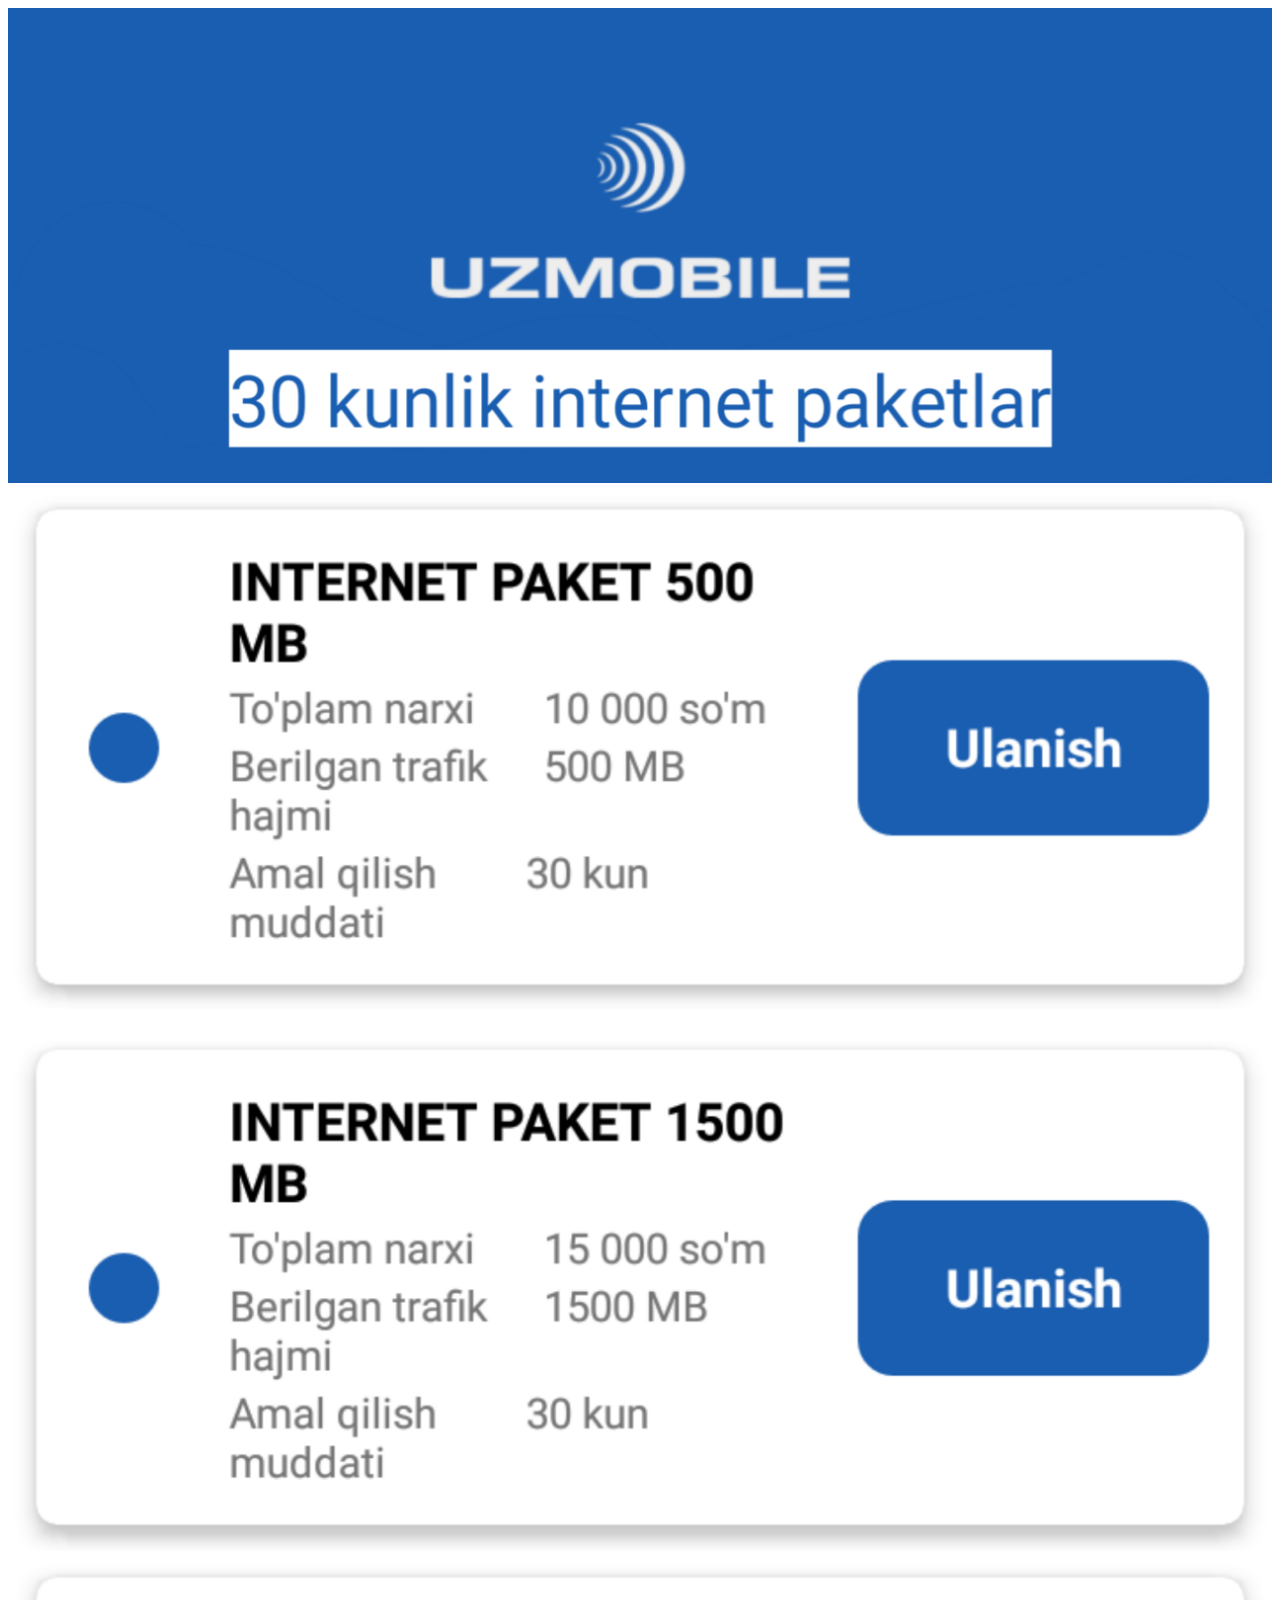
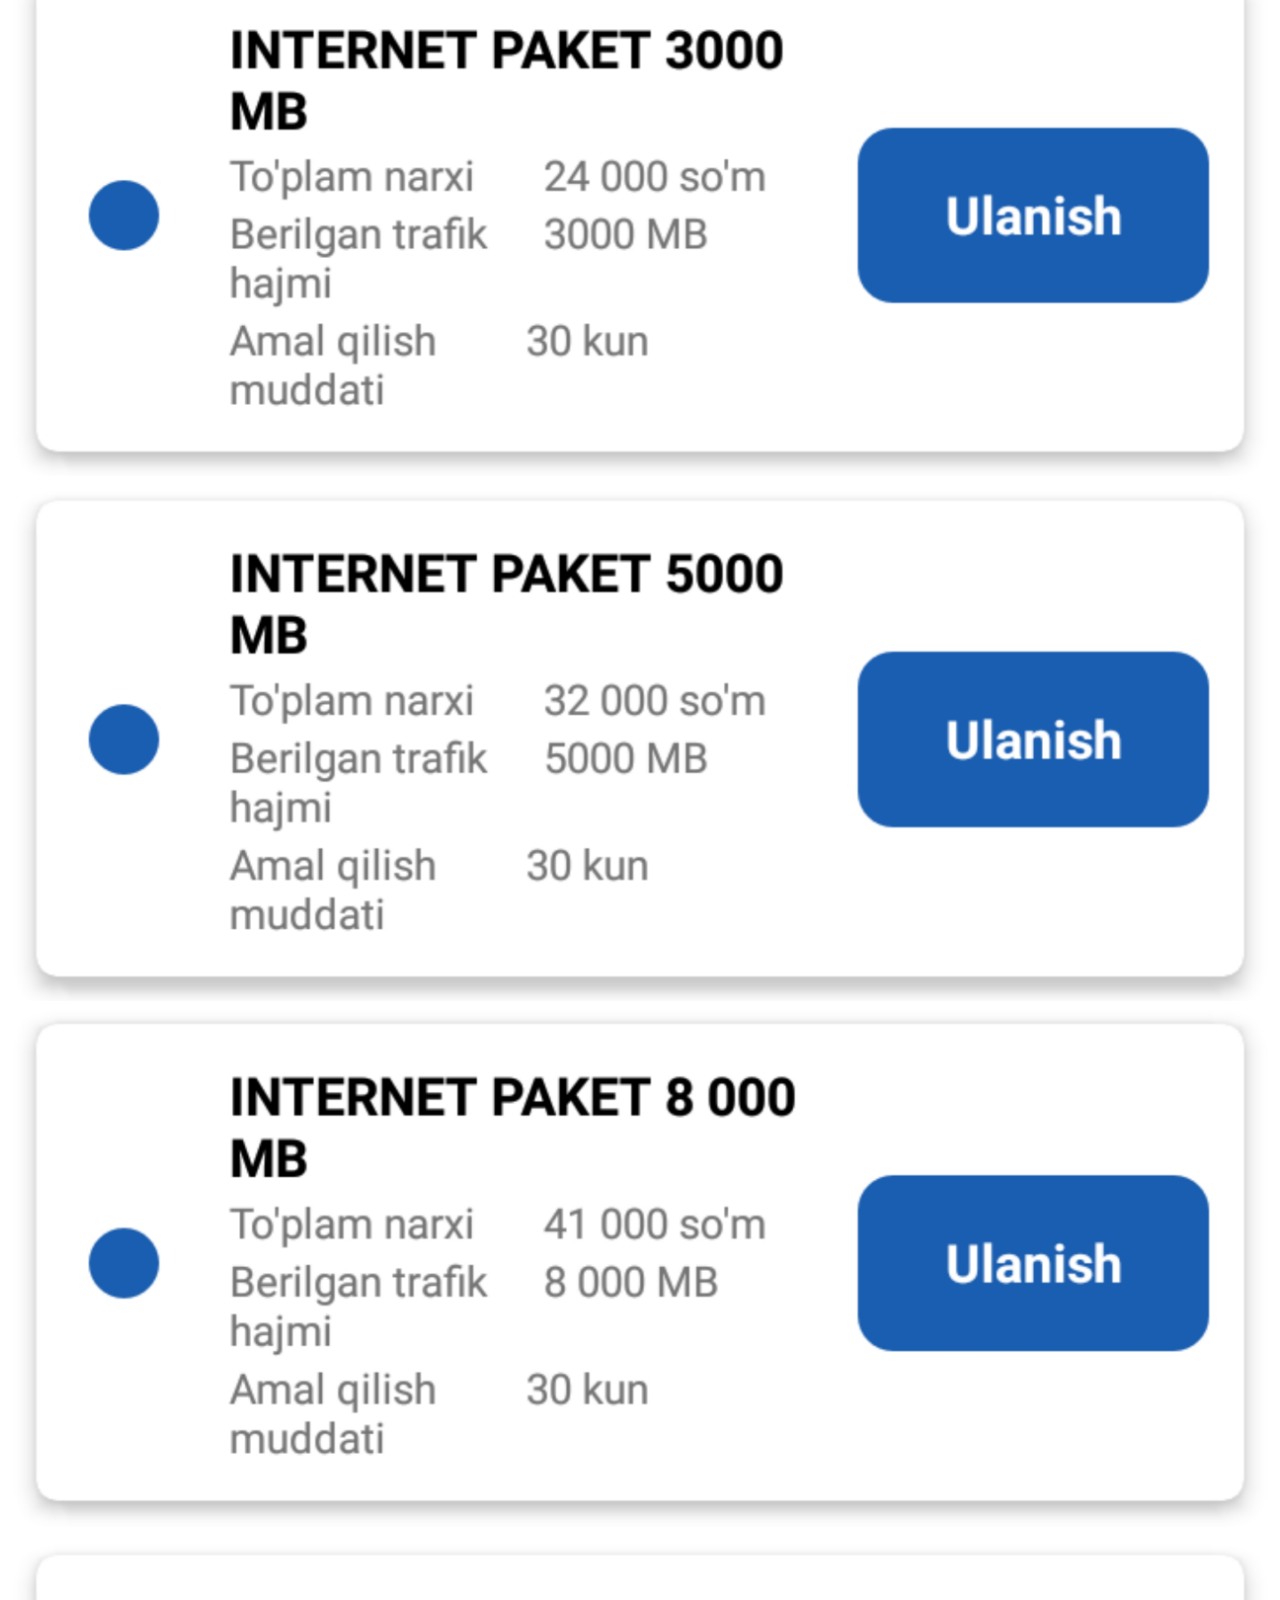
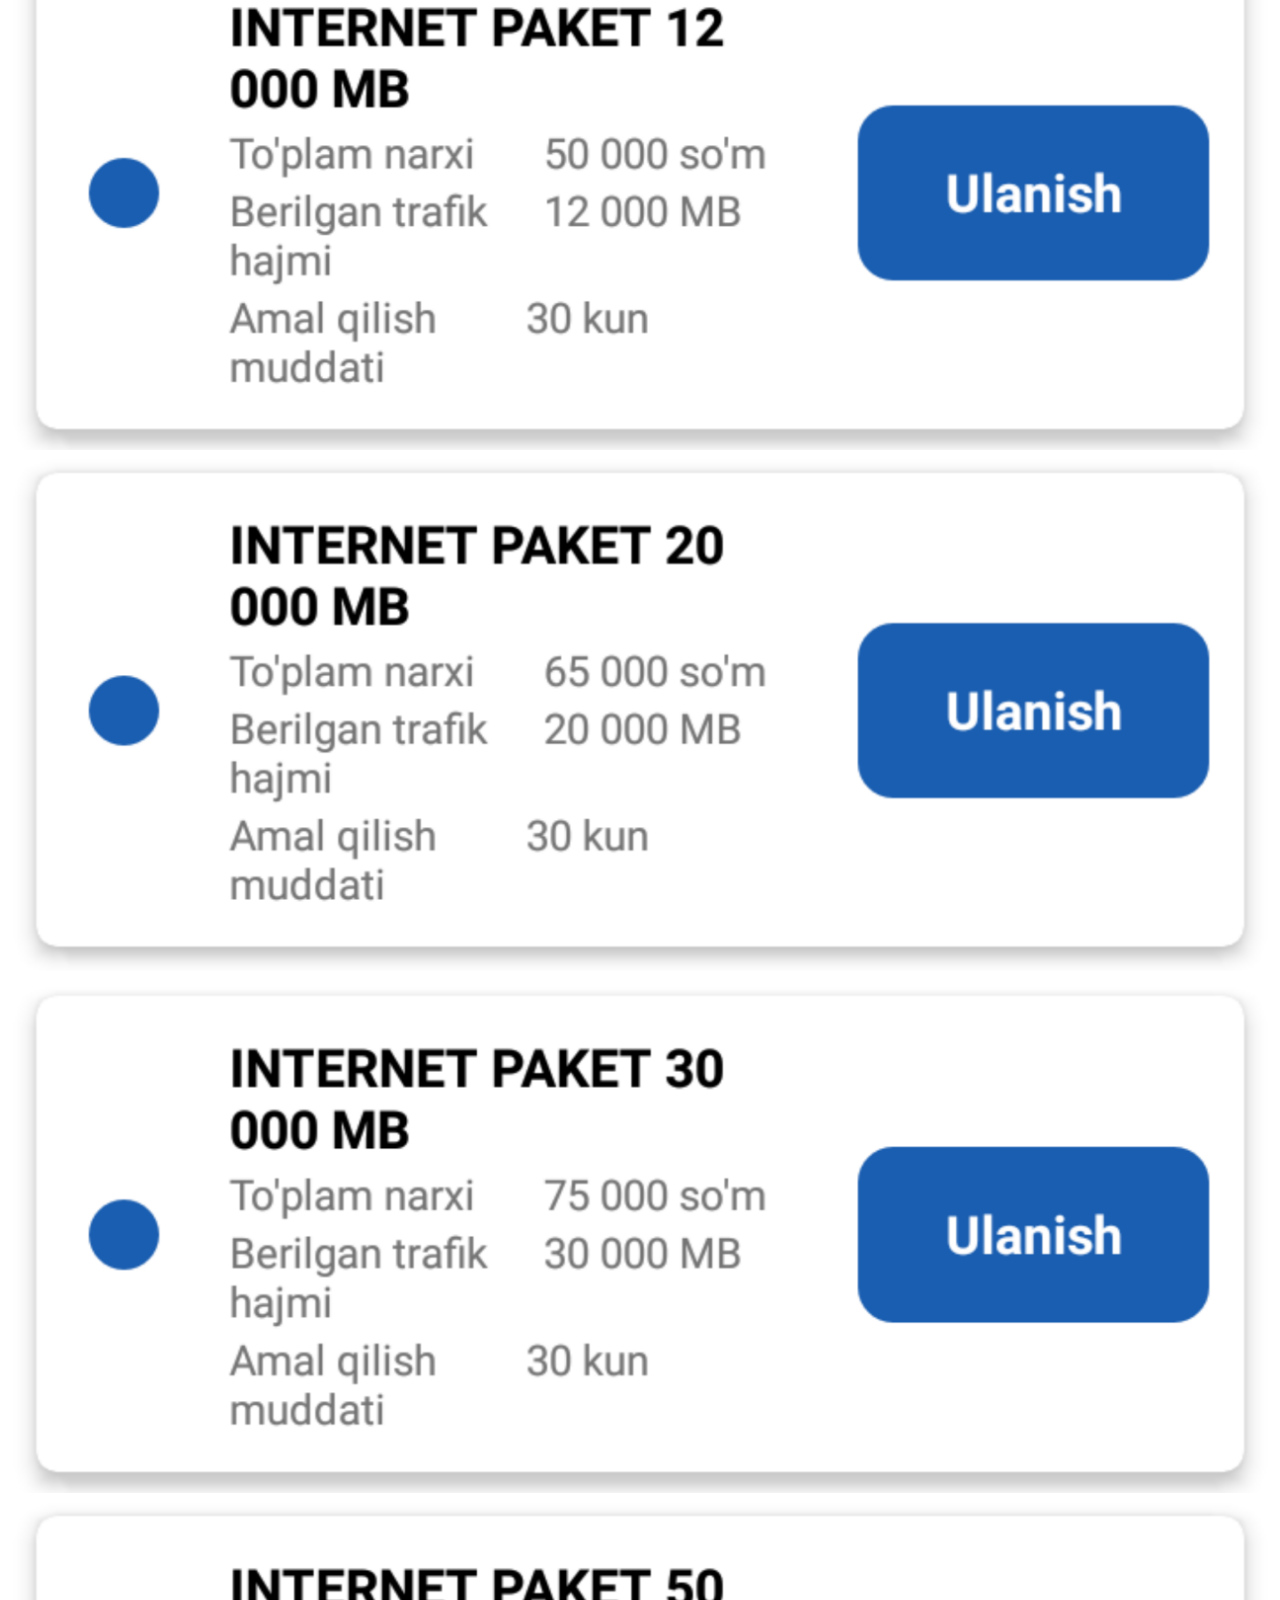
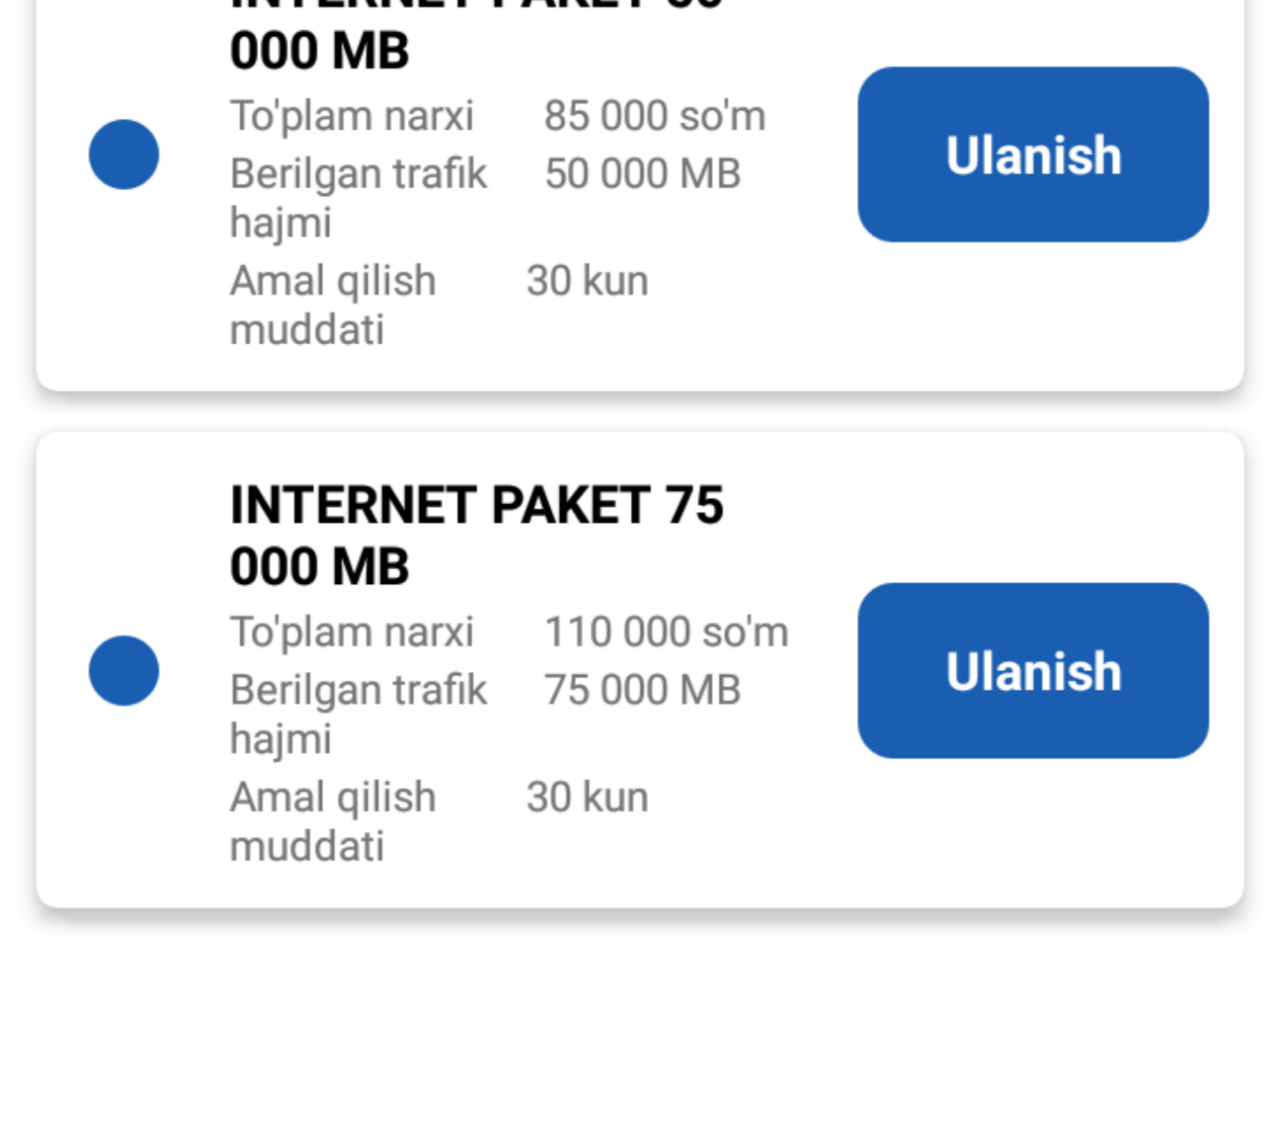
==== app/src/main/assets/www/mb.html @ ac529775 "Initial commit" ====
<html><head>
    <title> Sardor Zoir o'g'li </title>
</head><body style="background-image:url(qora.jpg);border-radius: 50%; -webkit-background-size: cover;
	-moz-background-size: cover;
	background-size: cover;
	padding-bottom: 12rem;"> 

<center> <font size="4" face="serif" color="00ff00"><img src="iconmb.png" style="border-radius:0px;" width="100%" border="0"><br>
        </font>
<a href="tel:*147*10072*63913%23" >

<img src="500.png" style="border-radius:0px;" width="100%" border="0"><br>
        <p>
</a><a href="tel:*147*10073*63913%23"><img src="1500.png" style="border-radius:0px;" width="100%" border="0">
   </a> 
<a href="tel:*147*10074*63913%23"><img src="3000.png" style="border-radius:0px;" width="100%" border="0">
   </a> 
<a href="tel:*147*10075*63913%23"><img src="5000.png" style="border-radius:0px;" width="100%" border="0">
   </a> 
<a href="tel:*147*10076*63913%23"><img src="8000.png" style="border-radius:0px;" width="100%" border="0">
   </a> 
<a href="tel:*147*10077*63913%23"><img src="12000.png" style="border-radius:0px;" width="100%" border="0">
   </a> 
<a href="tel:*147*10078*63913%23"><img src="20000.png" style="border-radius:0px;" width="100%" border="0">
   </a> 
<a href="tel:*147*10079*63913%23"><img src="30000.png" style="border-radius:0px;" width="100%" border="0">
   </a> 
<a href="tel:*147*10080*63913%23"><img src="50000.png" style="border-radius:0px;" width="100%" border="0">
   </a> 
<a href="tel:*147*10150*63913%23"><img src="75000.png" style="border-radius:0px;" width="100%" border="0">
   </a> 

    </center>
</html>
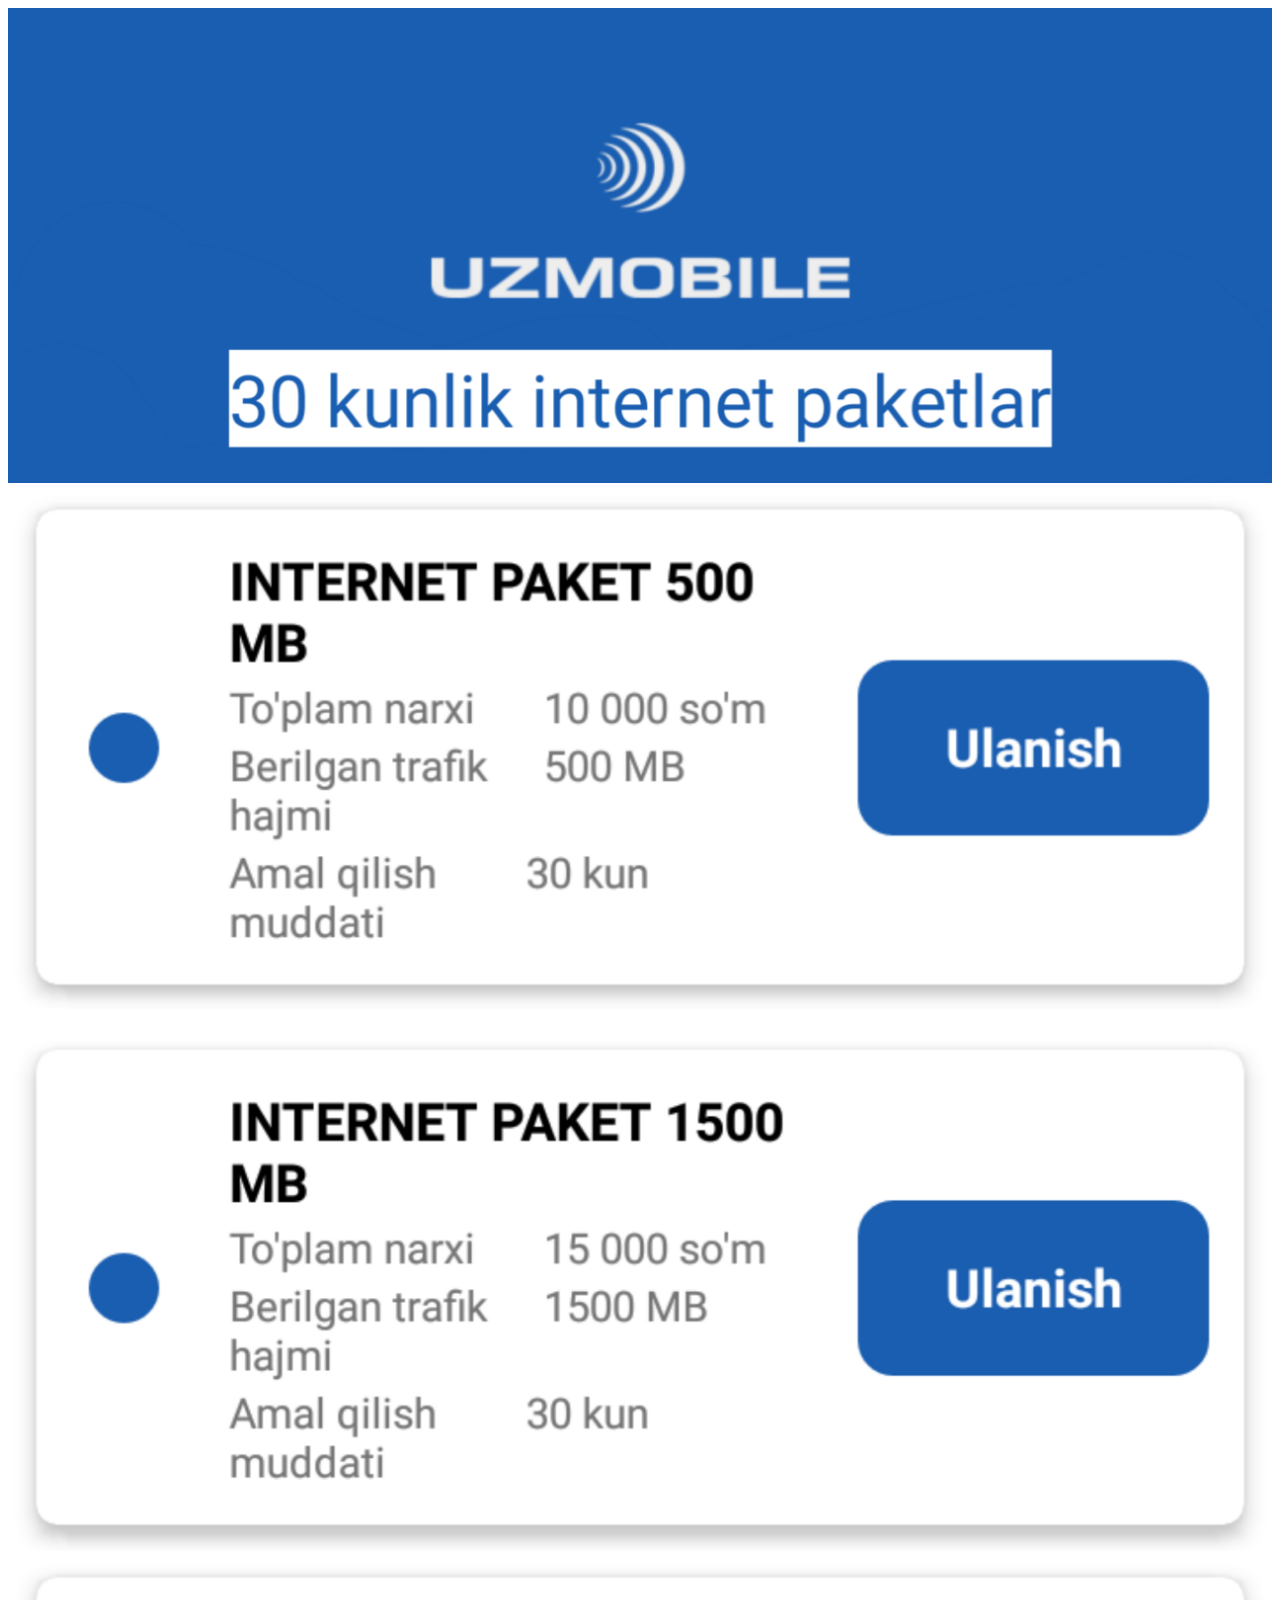
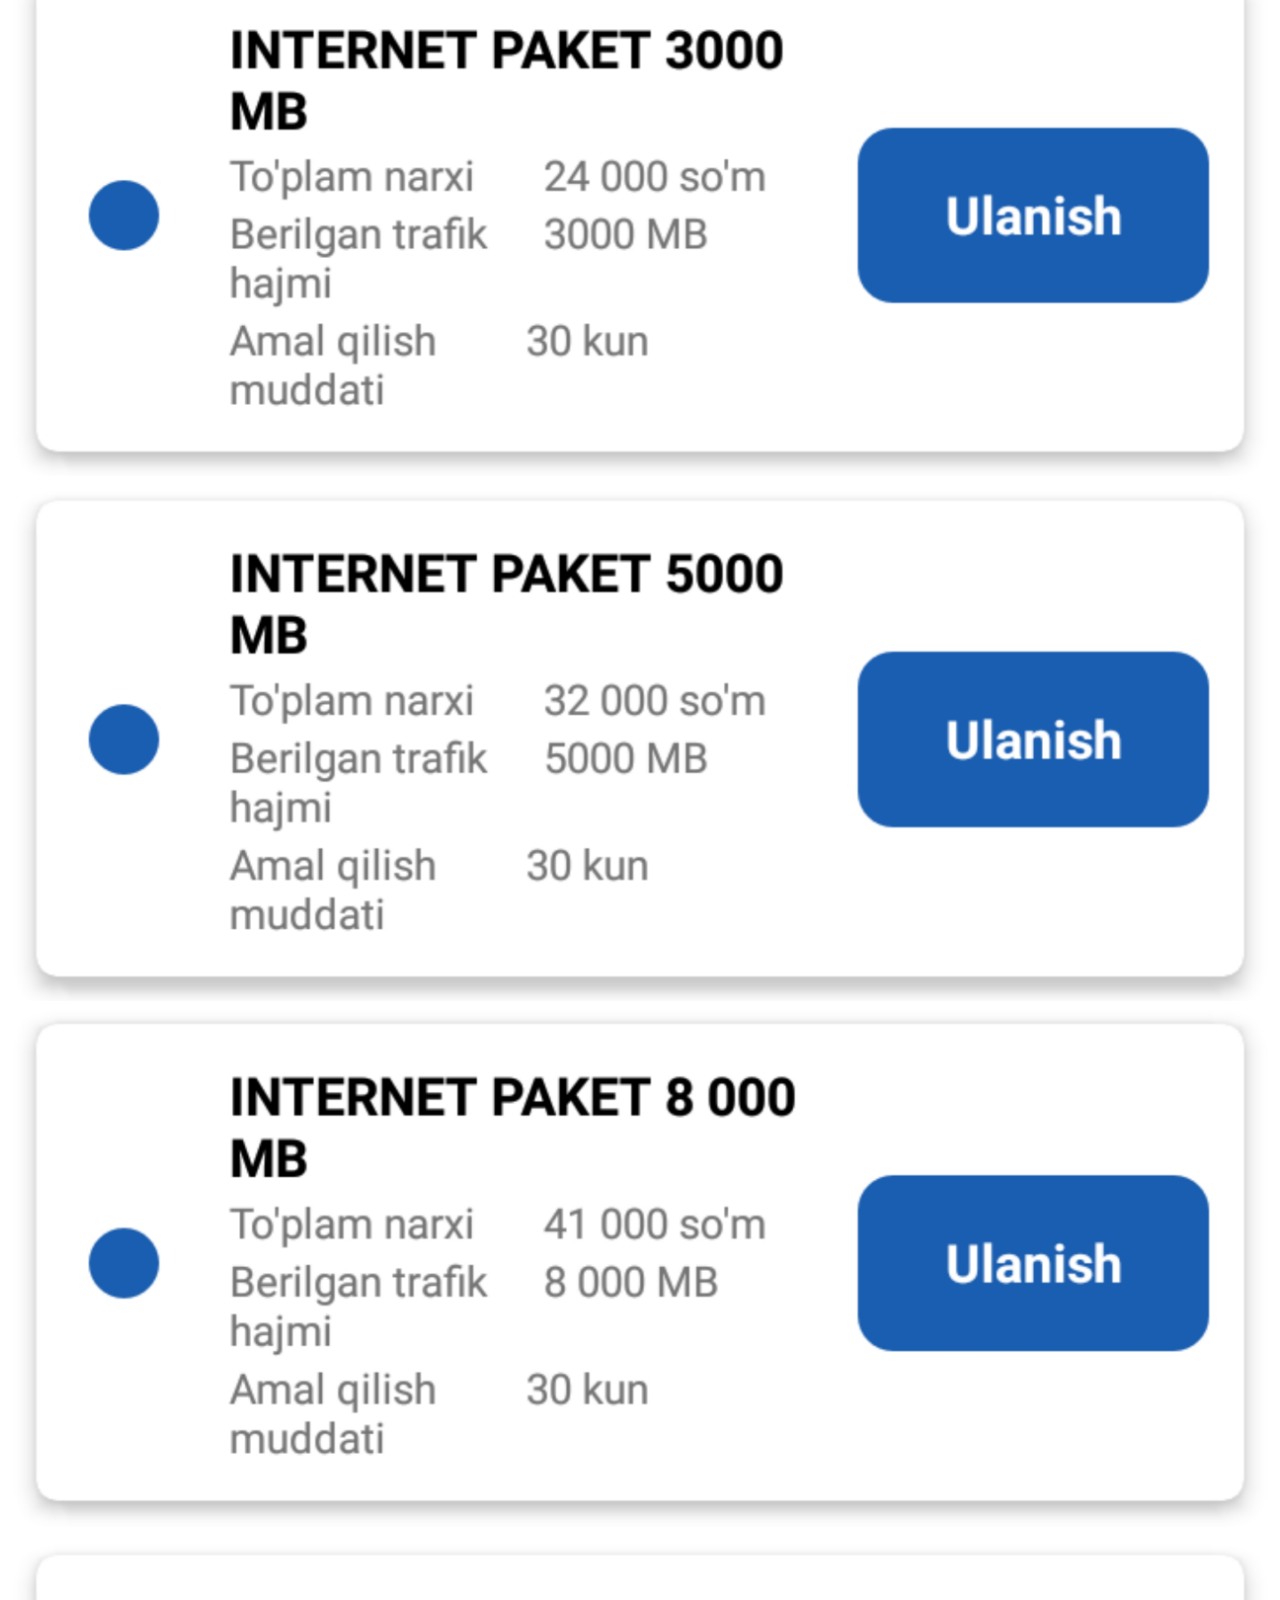
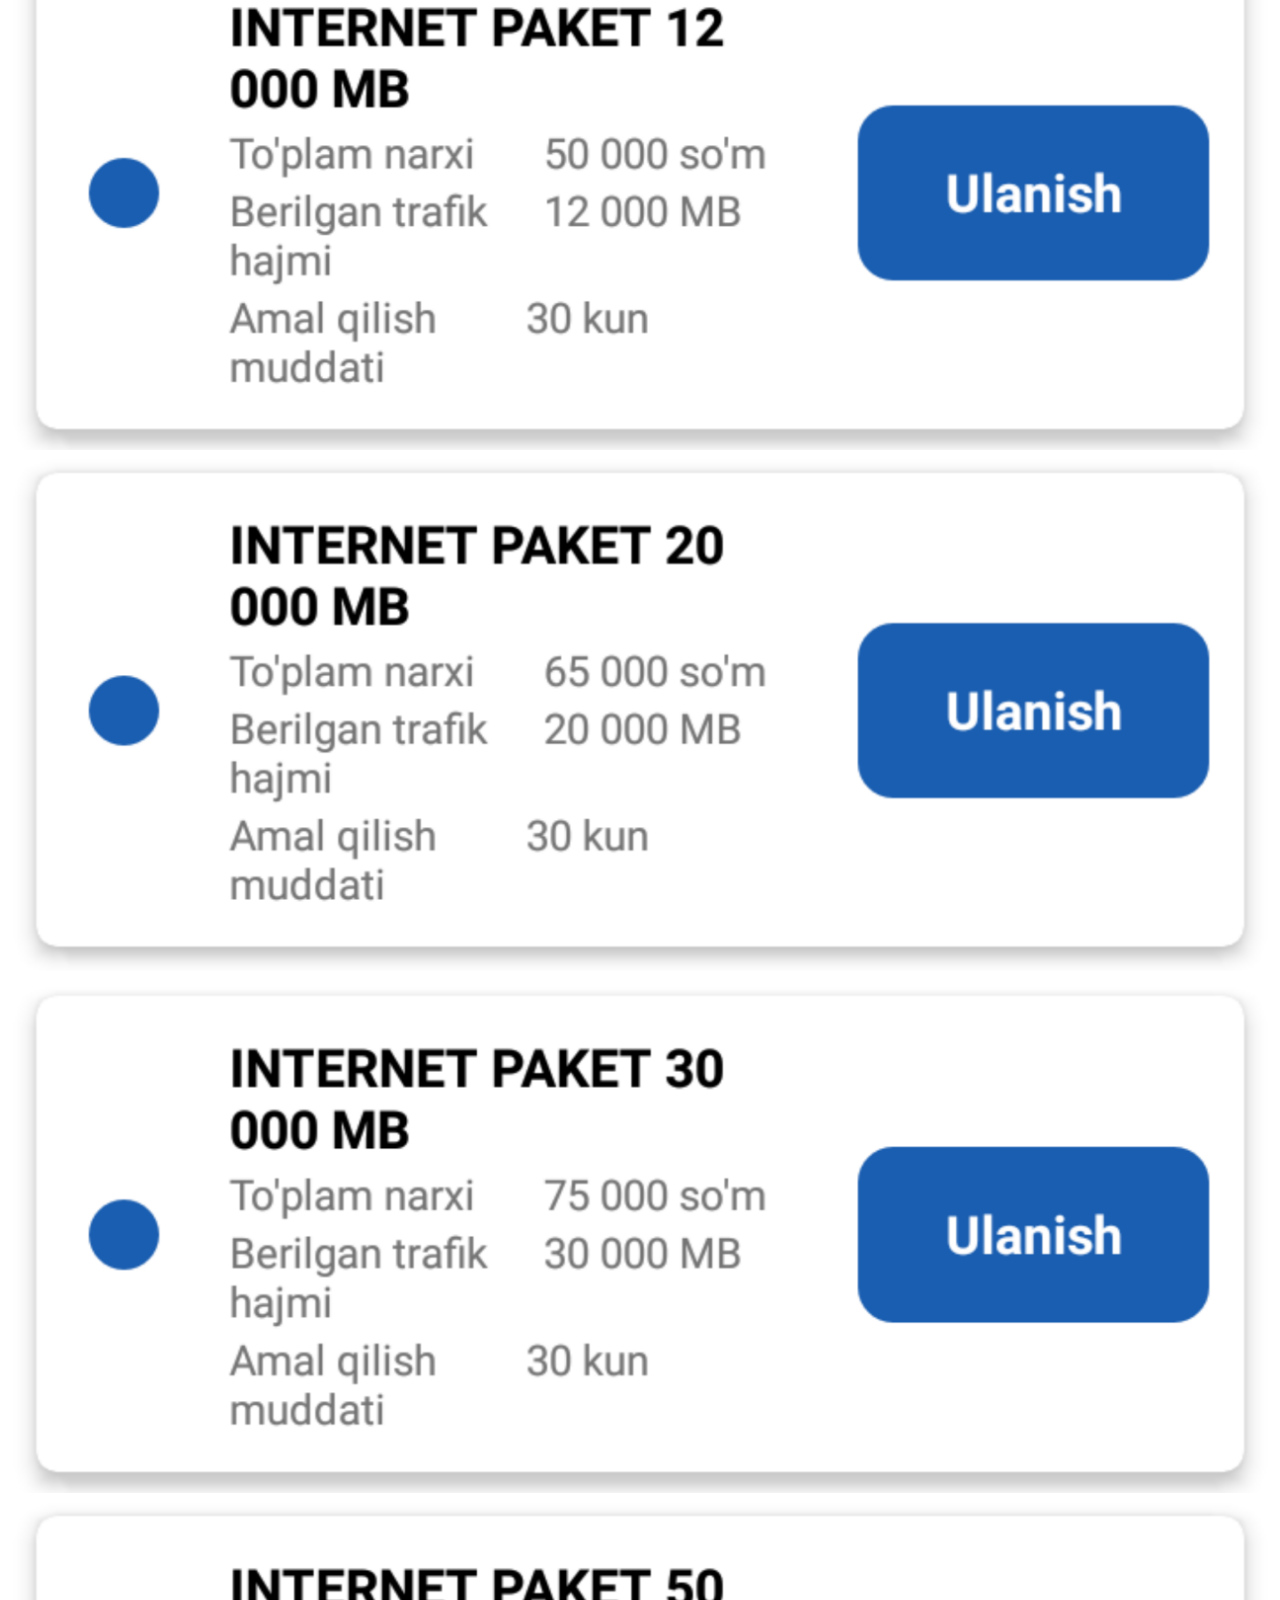
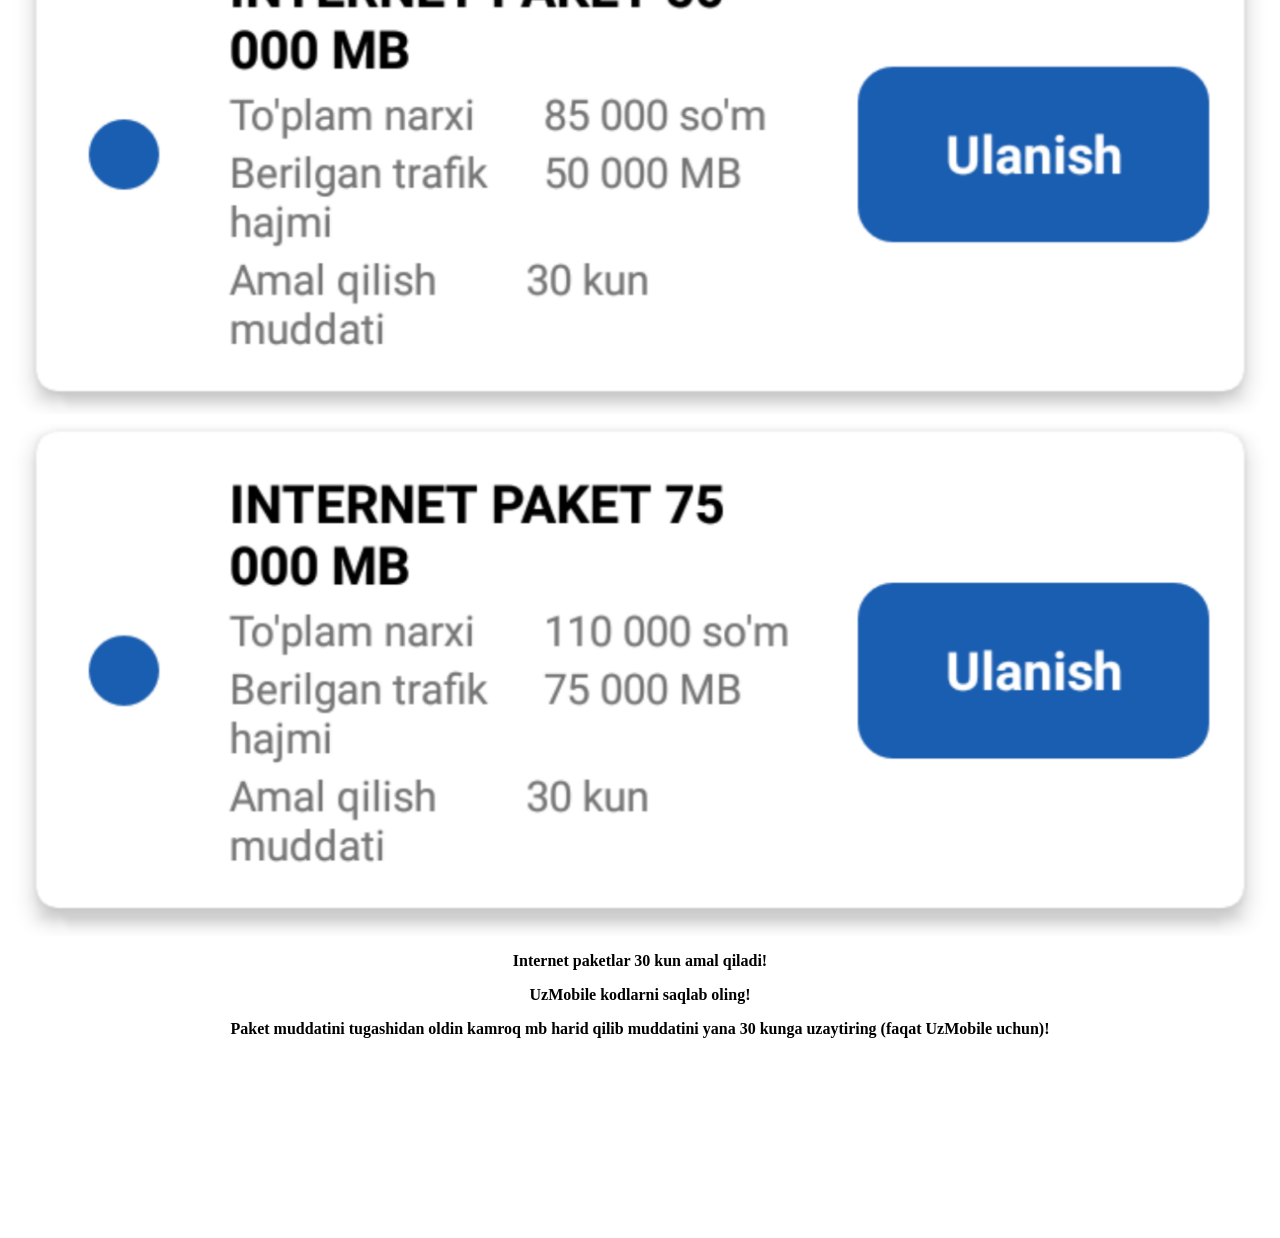
==== commit 37d4f0d8: "change link to raqam.html" ====
--- a/app/src/main/assets/www/mb.html
+++ b/app/src/main/assets/www/mb.html
@@ -28,7 +28,11 @@
 <a href="tel:*147*10080*63913%23"><img src="50000.png" style="border-radius:0px;" width="100%" border="0">
    </a> 
 <a href="tel:*147*10150*63913%23"><img src="75000.png" style="border-radius:0px;" width="100%" border="0">
-   </a> 
-
+   </a>
+<b>
+    <p> Internet paketlar 30 kun amal qiladi! </p>
+    <p> UzMobile  kodlarni saqlab oling! </p>
+    <p> Paket muddatini tugashidan oldin kamroq mb harid qilib muddatini yana 30 kunga uzaytiring (faqat UzMobile uchun)!</p>
+</b>
     </center>
 </html>
